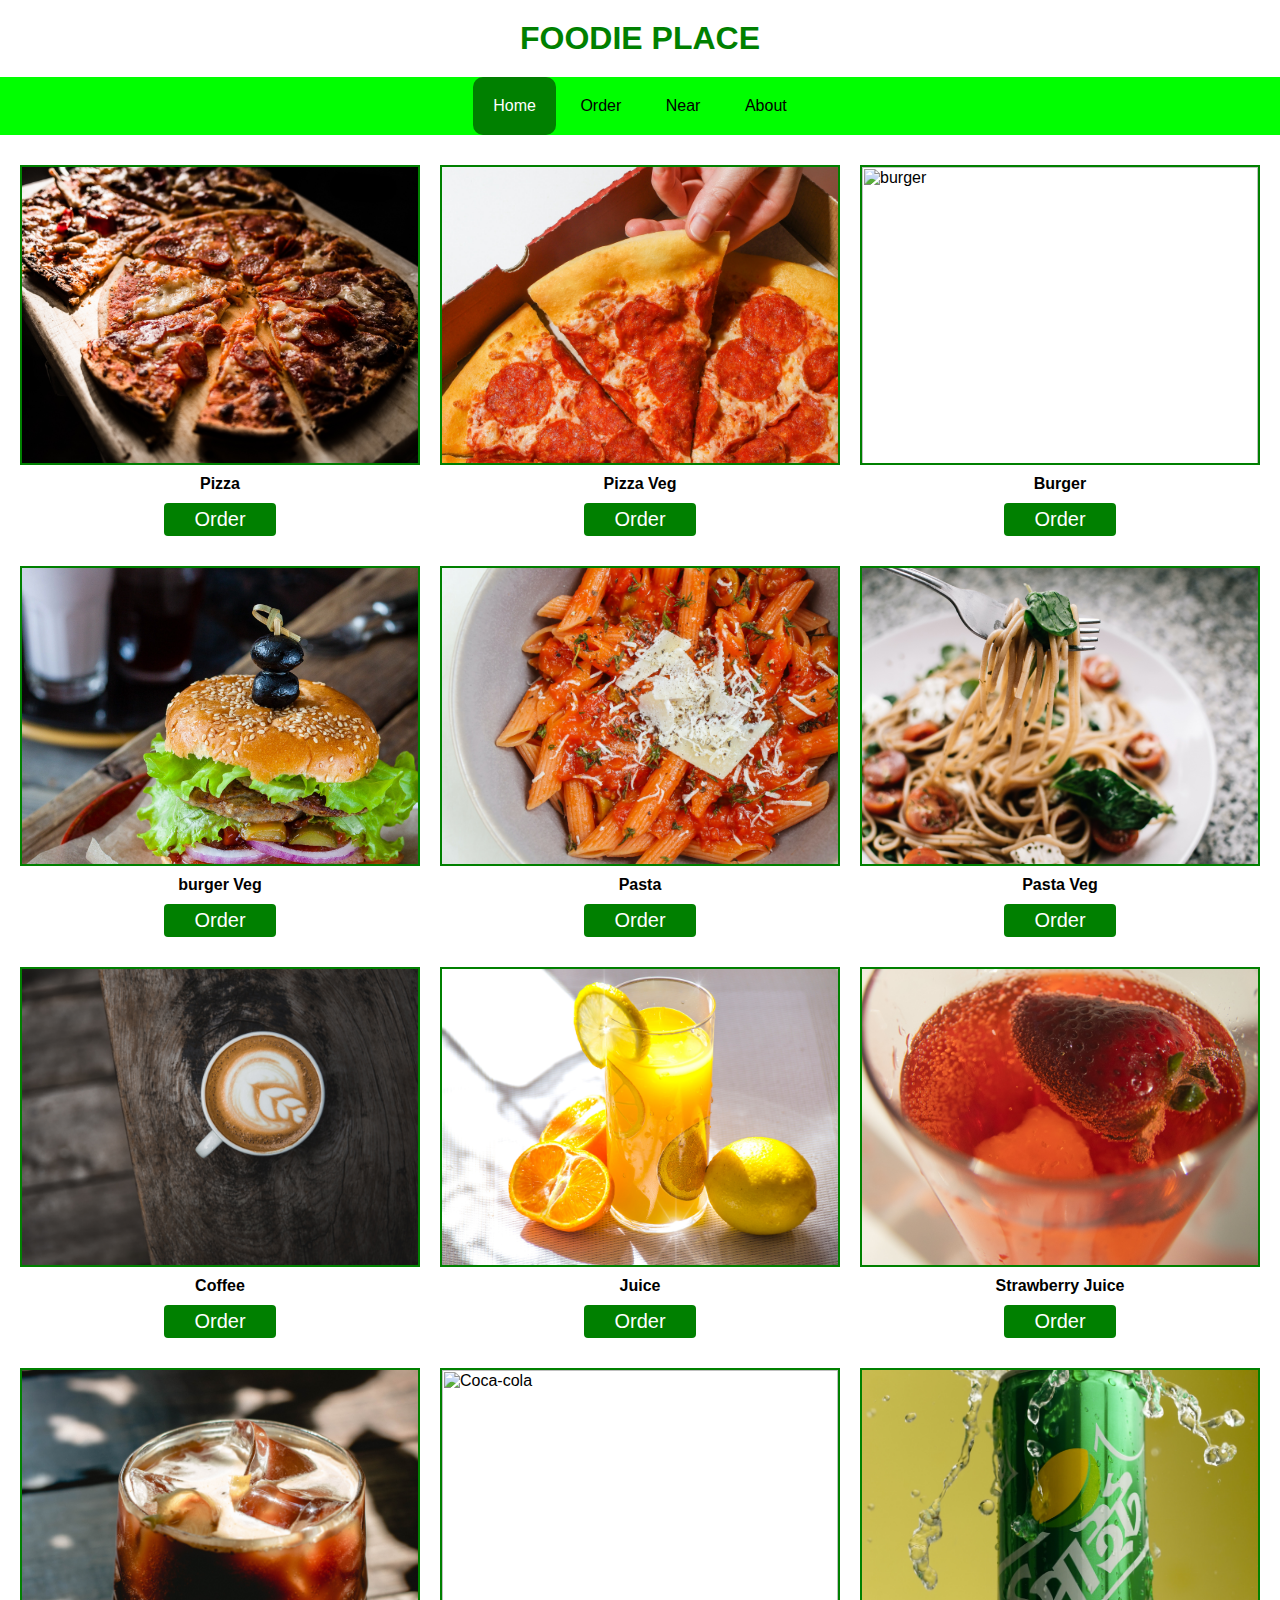
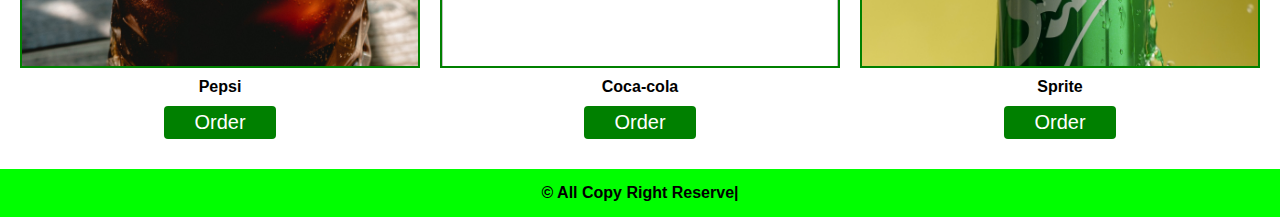
==== index.html @ 3f1e0771 "add new project" ====
<html lang="en">
<head>
    <meta charset="UTF-8">
    <meta name="viewport" content="width=device-width, initial-scale=.0">
    <title>Food Place</title>
    <link rel="stylesheet" href="food.css">
</head>
<body>

    <!-- header section start -->

    <h1>
        foodie place
    </h1>

    <nav>
        <ul>
            <a class="active" href="#">
                <li >home</li>
            </a>
            <a href="#">
                <li>Order</li>
            </a>
            <a href="#">
                <li>Near</li>
            </a>
            <a href="about.html">
                <li>about</li>
            </a>
        </ul>
    </nav>

    <!-- header section end -->

    <!-- image section start -->

    <section class="items">
        <div class="item">
            <img src="image/pizza.jpg" alt="pizza">
            <h4>Pizza</h4>
            <a class="order" href="pizza.html"><button>Order</button></a>
        </div>
        <div class="item">
            <img src="image//pizza veg.jpg" alt="pizza veg">
            <h4>Pizza Veg</h4>
            <a class="order" href="pizza veg.html"><button>Order</button></a>
        </div>
        <div class="item">
            <img src="image///burger.jpg" alt="burger">
            <h4>Burger</h4>
            <a class="order" href="burger.html"><button>Order</button></a>
        </div>
        <div class="item">
            <img src="image//burger veg.jpg" alt="burger veg">
            <h4>burger Veg</h4>
            <a class="order" href="burger veg.html"><button>Order</button></a>
        </div>
        <div class="item">
            <img src="image//pasta.jpg" alt="pasta">
            <h4>Pasta</h4>
            <a class="order" href="pasta.html"><button>Order</button></a>
        </div>
        <div class="item">
            <img src="image//pasta veg.jpg" alt="pasta veg">
            <h4>Pasta Veg</h4>
            <a class="order" href="pasta veg.html"><button>Order</button></a>
        </div>
        <div class="item">
            <img src="image//coffee.jpg" alt="coffee">
            <h4>Coffee</h4>
            <a class="order" href="coffee.html"><button>Order</button></a>
        </div>
        <div class="item">
            <img src="image/juice.jpg" alt="juice">
            <h4>Juice</h4>
            <a class="order" href="juice.html"><button>Order</button></a>
        </div>
        <div class="item">
            <img src="image/stobery.jpg" alt="Strawberry Juice">
            <h4>Strawberry Juice</h4>
            <a class="order" href="Strawberry Juice.html"><button>Order</button></a>
        </div>
        <div class="item">
            <img src="image/drink.jpg" alt="pepsi">
            <h4>Pepsi</h4>
            <a class="order" href="pepsi.html"><button>Order</button></a>
        </div>
        <div class="item">
            <img src="image/drinks.jpg" alt="Coca-cola">
            <h4>Coca-cola</h4>
            <a class="order" href="cocacola.html"><button>Order</button></a>
        </div>
        <div class="item">
            <img src="image/sprite1.jpg" alt="Sprite">
            <h4>Sprite</h4>
            <a class="order" href="sprite.html"><button>Order</button></a>
        </div>
    </section>

    <!-- image section end -->

<footer>
    <h4 class="footer">
    &copy;    All Copy Right Reserve|
    </h4>
</footer>

</body>
</html>
---- food.css ----
*{
    margin: 0;
    padding: 0;
    font-family: sans-serif;
    box-sizing: border-box;
}
.order{
    text-decoration: none;
}
h1{
    font-family: Verdana, Geneva, Tahoma, sans-serif;
    font-weight: 900;
    text-transform: uppercase;
    text-align: center;
    color: green;
    padding: 20px;
}
nav{
    background: lime;
    display: grid;
    place-items: center;
}

nav ul{
    list-style: none;
    text-transform: capitalize;
}
.active{
    background-color: green;
    color: #fff;
}
nav ul a{
    border-radius: 10px;
    display: inline-block;
    padding: 20px;
    text-decoration: none;
    color: #000;
    transition: calc(0.3s) ease-in;
}

nav ul a:hover{
    border-radius: 10px;
    background: green;
    color: #fff;
}

.items{
    display: grid;
    grid-template-columns: repeat(3, 1fr);
    padding: 30px 20px;
    grid-column-gap: 20px;
    grid-row-gap: 30px;
}
.item img{
    border: 2px solid green;
    width: 100%;
    height: 300px;
    object-fit: cover;
    cursor: pointer;
    transition: calc(0.2s) ease;

}
.item img:hover{
    transform: scale(1.04);
}
.item h4{
    padding: 10px;
    text-align: center;
}
.item button{
    padding: 5px 30px;
    border: none;
    outline: none;
    background: green;
    color: #fff;
    cursor: pointer;
    border-radius: 4px;
    font-size: 20px;
    display: block;
    margin: 0 auto;
    transition: calc(0.2s) all;
}
.item button:hover{
    transform: scale(1.08);
}

/* footer */

footer{
    background: lime;
    text-align: center;
    height: 3em;
}
.footer{
    padding-top: 15px;
}
/* responsive start */

@media screen and (max-width: 1000px){
    .items{
        grid-template-columns: repeat(2,1fr);
    }
}

@media screen and (max-width: 768px){
    .items{
        grid-template-columns: repeat(1,1fr);
    }
}
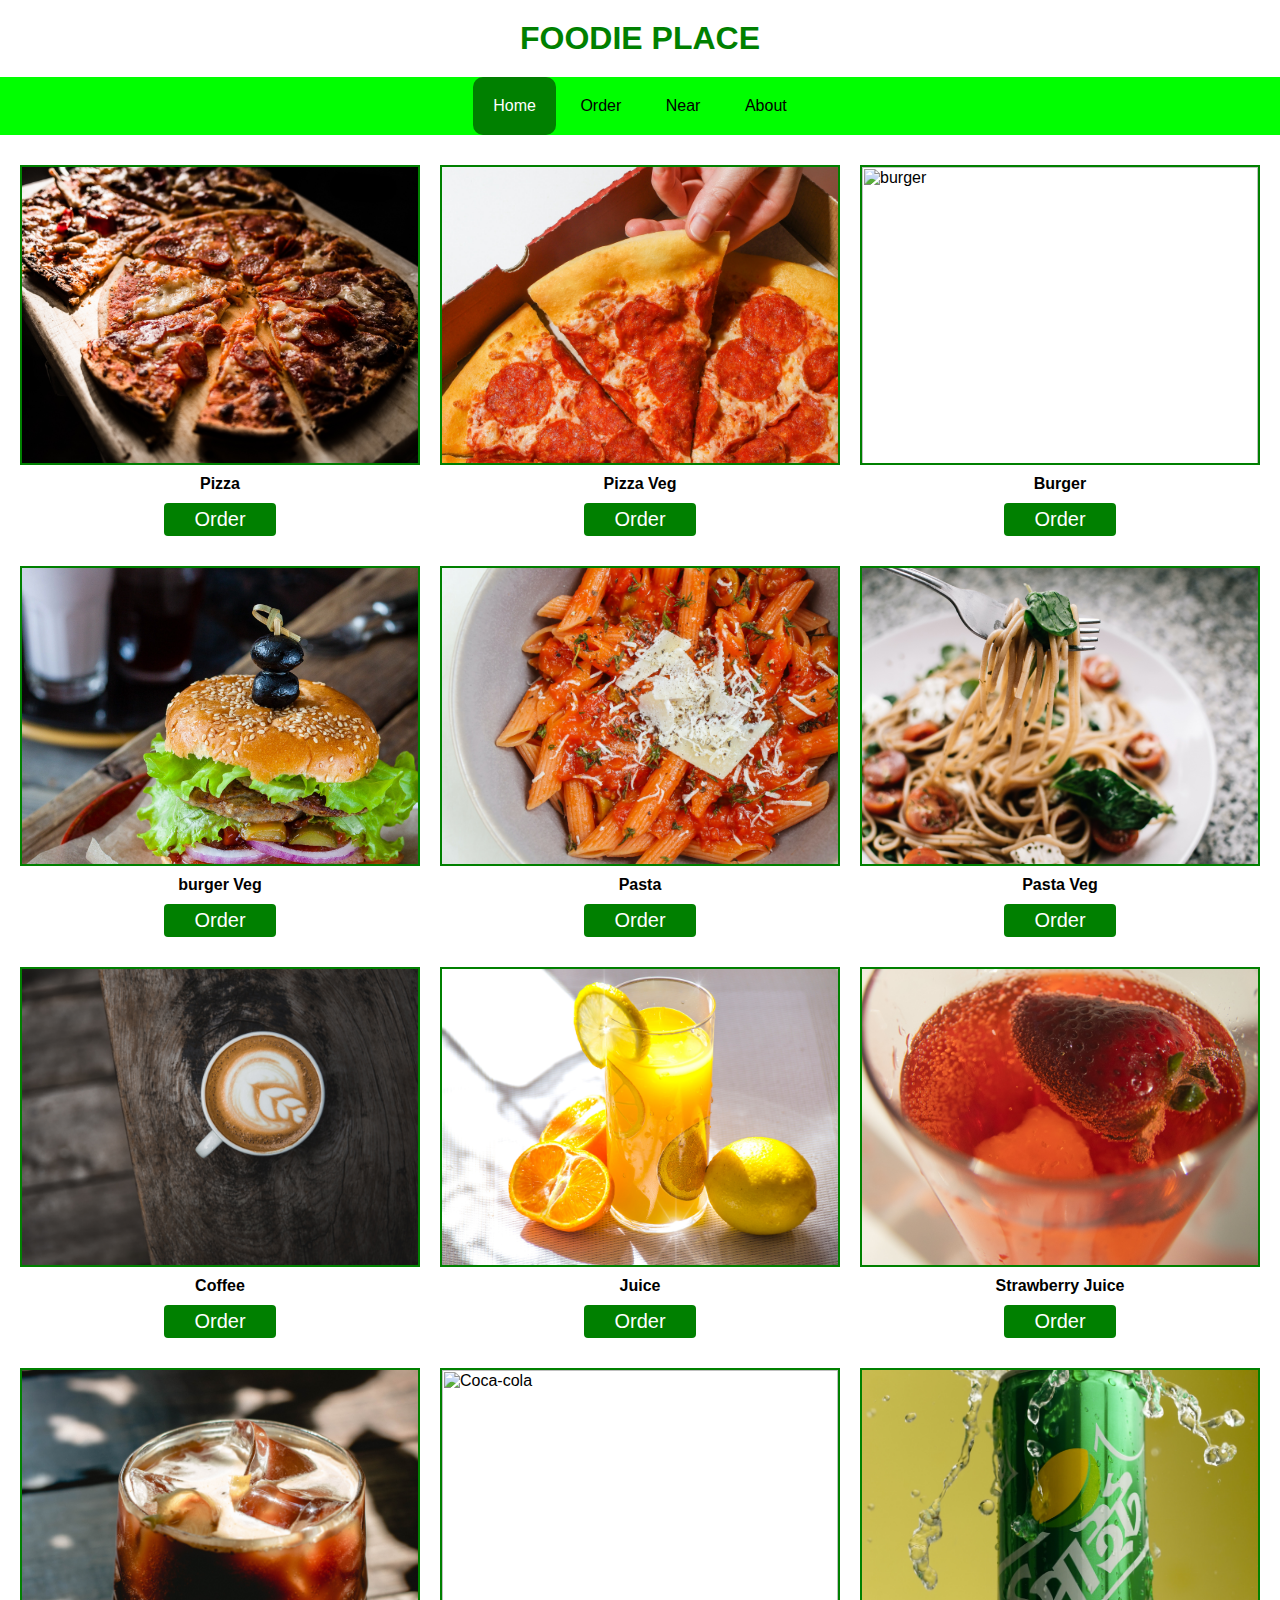
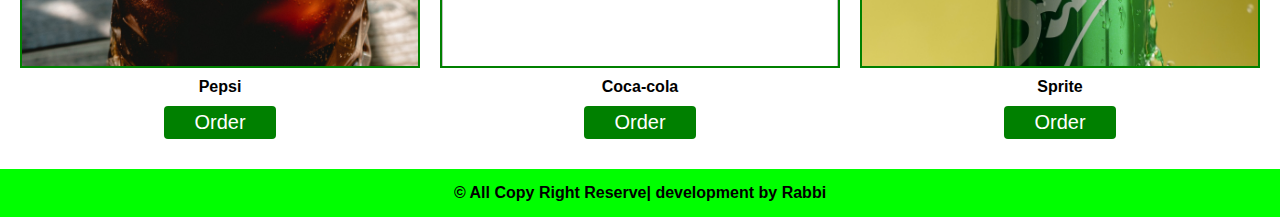
==== commit ae5f17cc: "some update" ====
--- a/index.html
+++ b/index.html
@@ -102,6 +102,7 @@
 <footer>
     <h4 class="footer">
     &copy;    All Copy Right Reserve|
+development by Rabbi
     </h4>
 </footer>
 
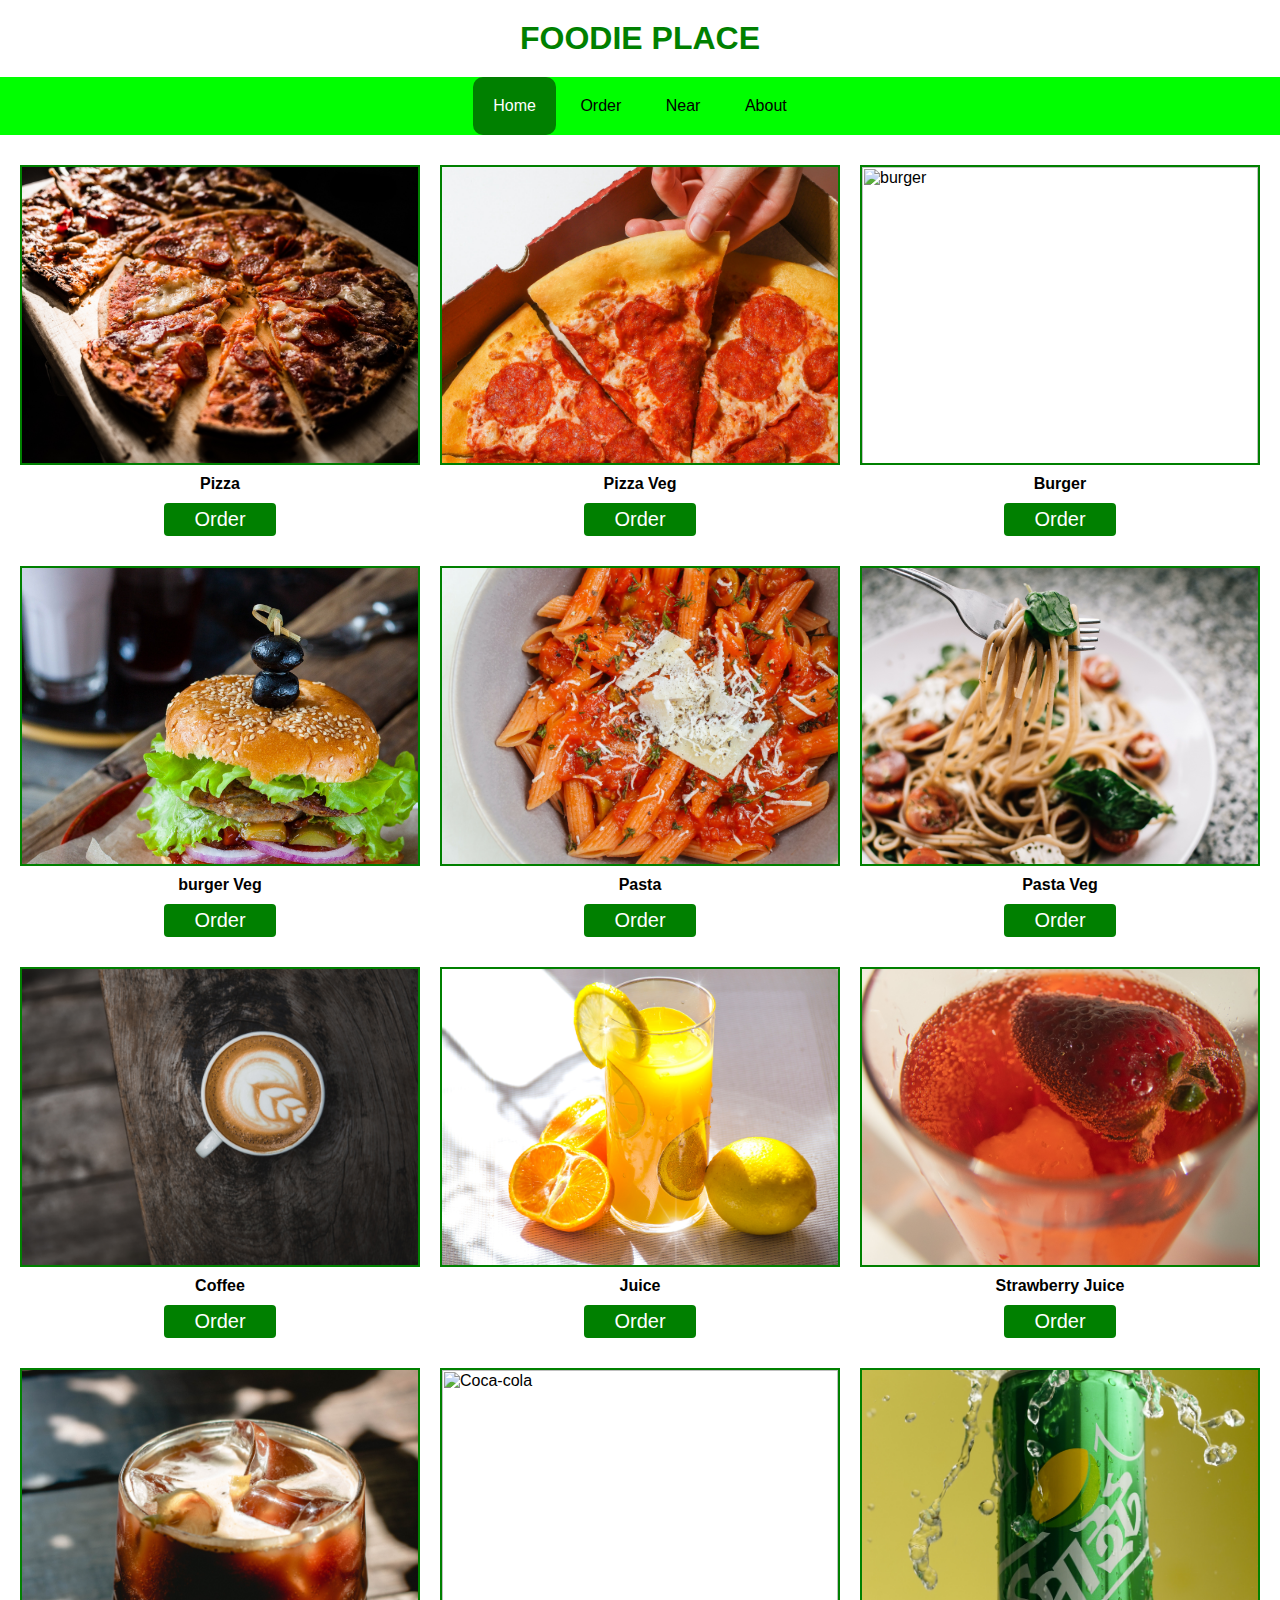
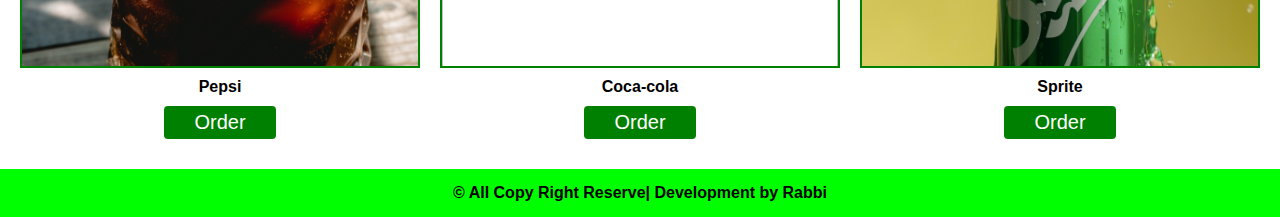
==== commit 7ed22de0: "letter upadte" ====
--- a/index.html
+++ b/index.html
@@ -102,7 +102,7 @@
 <footer>
     <h4 class="footer">
     &copy;    All Copy Right Reserve|
-development by Rabbi
+Development by Rabbi
     </h4>
 </footer>
 
